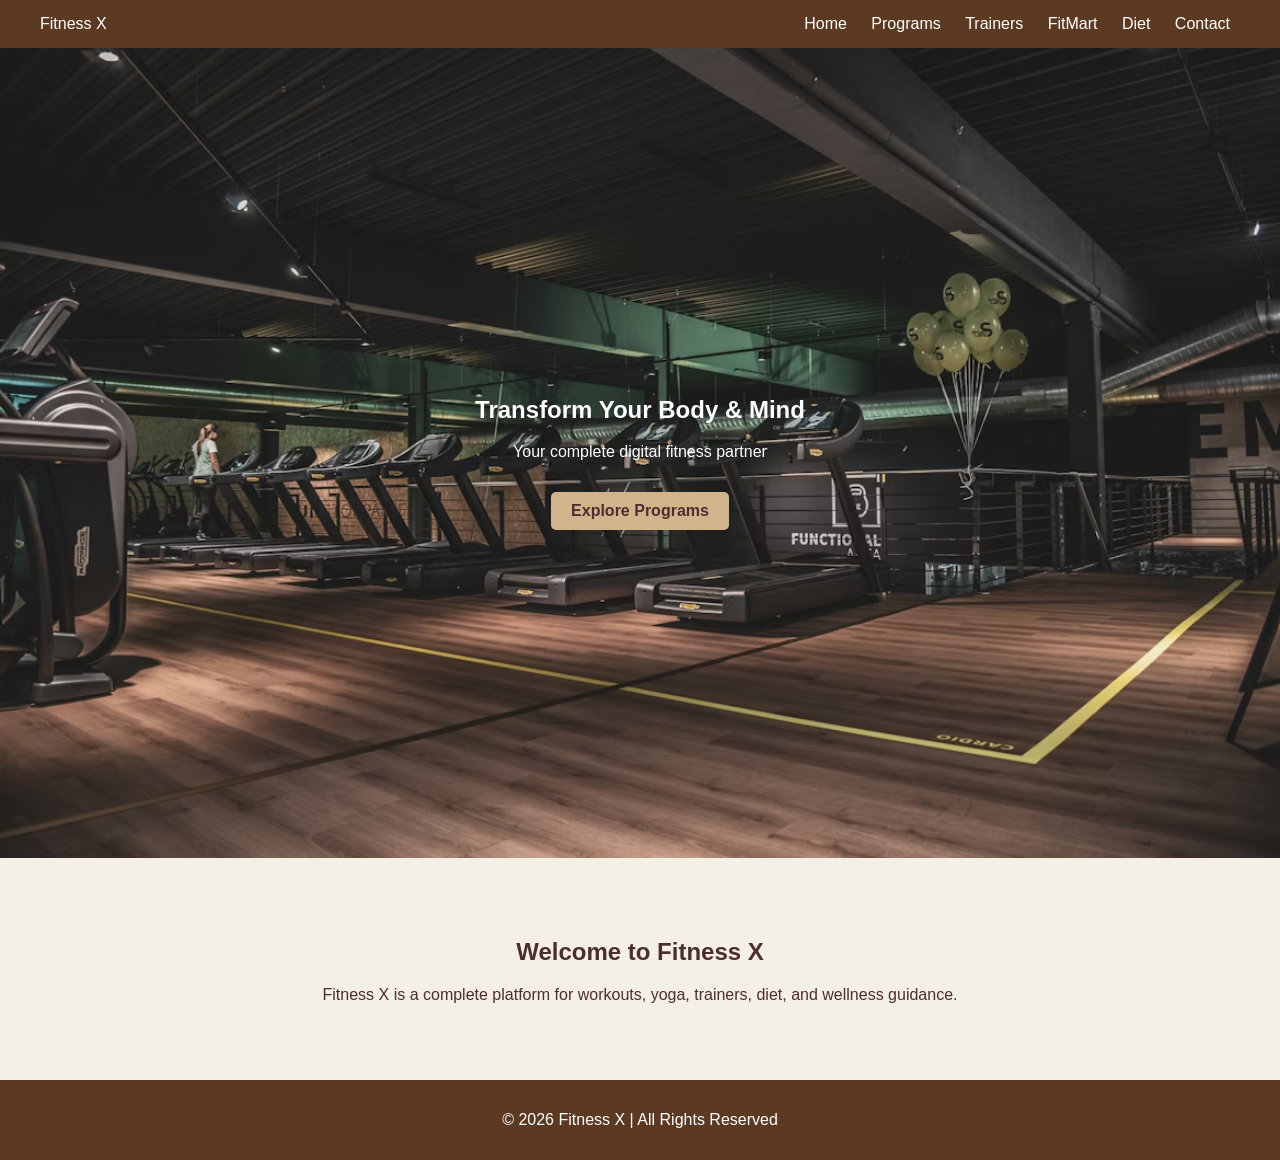
==== html/index.html @ baf27806 "Initial commit" ====
<!doctype html>
<html lang="en">
  <head>
    <meta charset="UTF-8" />
    <meta name="viewport" content="width=device-width, initial-scale=1.0" />
    <title>Fitness X - Home</title>
    <link rel="stylesheet" href="../css/style.css" />
  </head>
  <body>
    <header>
      <div class="logo">Fitness X</div>
      <nav>
        <a href="index.html">Home</a>
        <a href="programs.html">Programs</a>
        <a href="trainers.html">Trainers</a>
        <a href="FitMart.html">FitMart</a>
        <a href="diet.html">Diet</a>
        <a href="contact.html">Contact</a>
      </nav>
    </header>

    <section class="hero">
      <img src="../images/hero.avif" alt="Gym Hero" class="hero-img" />
      <div class="hero-text">
        <h1>Transform Your Body & Mind</h1>
        <p>Your complete digital fitness partner</p>
        <a href="programs.html" class="btn">Explore Programs</a>
      </div>
    </section>

    <section class="section">
      <h2>Welcome to Fitness X</h2>
      <p>
        Fitness X is a complete platform for workouts, yoga, trainers, diet, and
        wellness guidance.
      </p>
    </section>

    <footer>
      <p>© 2026 Fitness X | All Rights Reserved</p>
    </footer>

    <script src="../js/script.js"></script>
  </body>
</html>
---- css/style.css ----
/* General body */
body { 
    margin:0;
    font-family: Arial; 
    background:#f5f0e6; 
    color:#4b2e2e;
}

/* Header */
header { 
    display:flex; 
    justify-content:space-between; 
    padding:15px 40px; 
    background:#5c3a21; 
    color:white; position:sticky; 
    top:0; 
    z-index:10 ;
}
header a { 
    color:white; 
    margin:0 10px; 
    text-decoration:none; }

/* Hero Section */
.hero { 
    height:90vh; 
    display:flex; 
    flex-direction:column; 
    justify-content:center; 
    align-items:center; 
    text-align:center; 
    color:white; 
    position: relative; }
.hero-img {
     width:100%; 
     height:100%; 
     object-fit:cover; 
     position:absolute; 
     top:0; left:0; 
     z-index:-1; }
.hero-text { 
    z-index:1; 
    padding:0 20px; }
.btn { 
    background:#d2b48c; 
    padding:10px 20px; 
    color:#4b2e2e; 
    text-decoration:none; 
    font-weight:bold; 
    border-radius:5px; 
    margin-top:15px; 
    display:inline-block; }

/* Sections */
.section { 
    padding:60px 40px; 
    text-align:center; }
.cards { 
    display:flex; 
    gap:20px; 
    justify-content:center; 
    flex-wrap:wrap; }

/* Program Cards */
.card { 
    background:white; 
    width:280px; 
    border-radius:10px; 
    overflow:hidden; 
    box-shadow:0 4px 10px rgba(0,0,0,0.2); 
    margin:10px; 
    transition:0.3s; }
.card:hover { 
    transform:scale(1.05); }
.card img { 
    width:100%; 
    height:200px; 
    object-fit:cover; }

/* Trainer Cards */
.trainer-card img { 
    width:100%; 
    height:280px; 
    object-fit:cover; }

/* Equipment Page */
#equipment img { 
    width:80%; 
    max-width:800px; 
    height:auto; 
    display:block; 
    margin:20px auto; }

/* Diet Page */
ul { 
    list-style:none; 
    padding:0; }
ul li { 
    padding:10px 0; }

/* Forms */
input, textarea { 
    width:60%; 
    padding:10px; 
    margin:10px 0; }
button { 
    background:#5c3a21; 
    color:white; 
    border:none; 
    padding:10px 20px; 
    cursor:pointer; }

/* Footer */
footer { 
    background:#5c3a21; 
    color:white; 
    text-align:center; 
    padding:15px; }
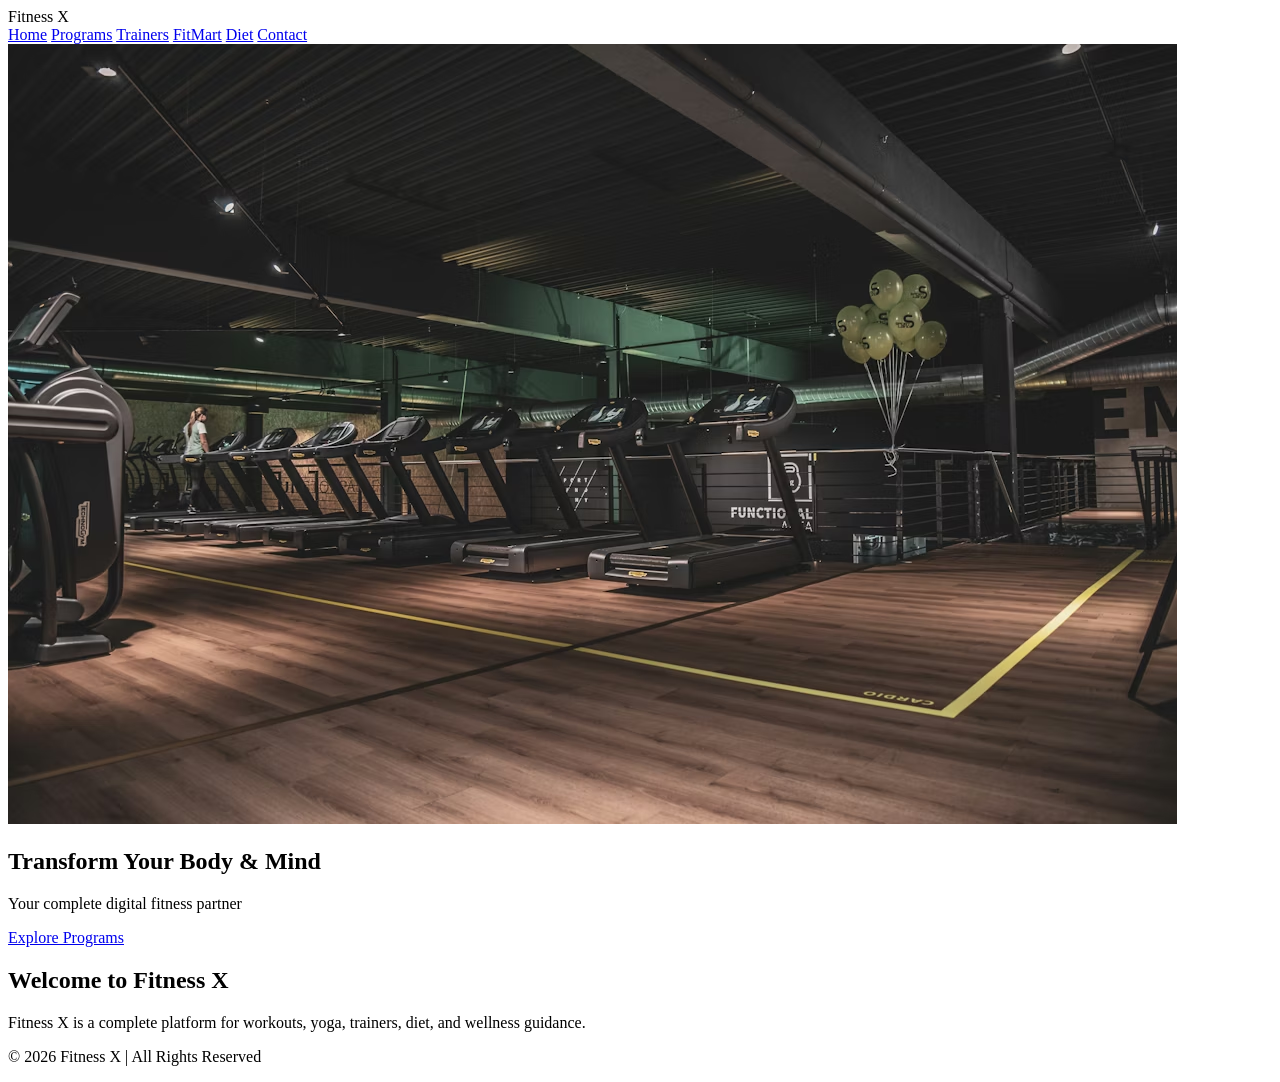
==== commit 584be2f1: "Fixed file paths" ====
--- a/html/index.html
+++ b/html/index.html
@@ -4,7 +4,7 @@
     <meta charset="UTF-8" />
     <meta name="viewport" content="width=device-width, initial-scale=1.0" />
     <title>Fitness X - Home</title>
-    <link rel="stylesheet" href="../css/style.css" />
+    <link rel="stylesheet" href="css/style.css" />
   </head>
   <body>
     <header>
